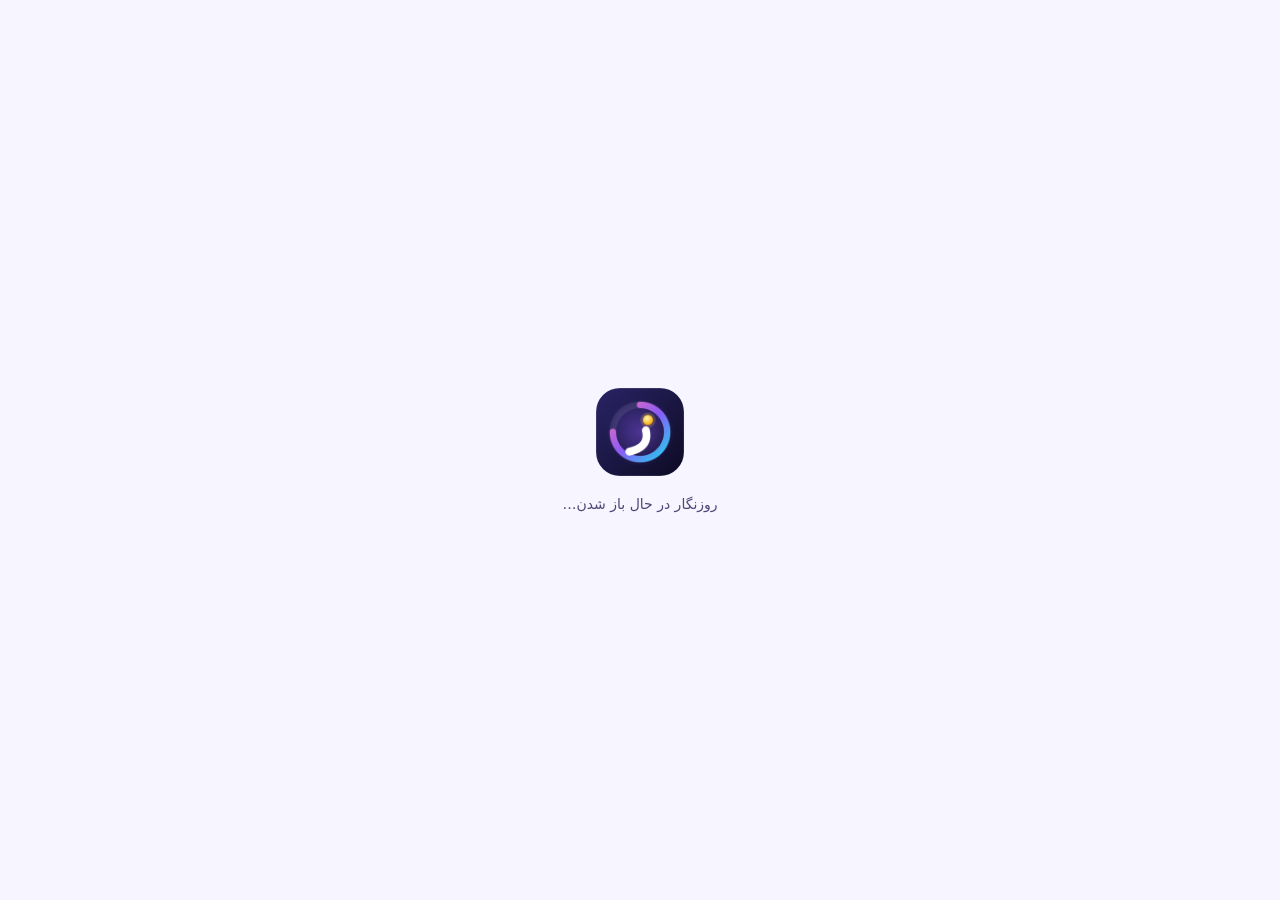
==== app.html @ 9fdbf23a "v4.4.1 hide Google banner: installed app shows Ruznegar embedded (Chromium), frame guard" ====
<!DOCTYPE html>
<html lang="fa" dir="rtl">
<head>
  <meta charset="utf-8">
  <meta name="viewport" content="width=device-width, initial-scale=1, viewport-fit=cover">
  <title>روزنگار</title>
  <meta name="theme-color" content="#f7f5ff" id="tc">
  <link rel="manifest" href="manifest.webmanifest">
  <link rel="icon" type="image/png" href="favicon.png">
  <link rel="apple-touch-icon" href="apple-touch-icon.png">
  <meta name="apple-mobile-web-app-capable" content="yes">
  <meta name="apple-mobile-web-app-title" content="روزنگار">
  <script src="config.js"></script>
  <style>
    html, body { margin: 0; height: 100%; background: #f7f5ff; overflow: hidden; }
    #app { position: fixed; inset: 0; width: 100%; height: 100%; border: 0; display: block; background: transparent; }
    #wait { position: fixed; inset: 0; display: grid; place-items: center; background: #f7f5ff; transition: opacity .35s; font-family: Vazirmatn, system-ui, sans-serif; color: #4c4775; text-align: center; }
    #wait img { width: 88px; height: 88px; border-radius: 24px; animation: p 1.4s ease-in-out infinite; }
    #wait p { font-size: 14px; margin: 16px 0 0; }
    #wait a { display: none; margin-top: 14px; color: #7c3aed; font-weight: 700; text-decoration: none; font-size: 14px; }
    #wait.slow a { display: inline-block; }
    @keyframes p { 50% { transform: scale(.94); opacity: .8; } }
  </style>
</head>
<body>
  <iframe id="app" title="روزنگار" allow="clipboard-read; clipboard-write; fullscreen; web-share"></iframe>
  <div id="wait"><div><img src="icon-192.png" alt=""><p>روزنگار در حال باز شدن…</p><a id="direct" href="#">باز کردن مستقیم</a></div></div>
  <script>
    /*
     * روزنگار داخل این صفحه (بدون نوار هشدار گوگل) نمایش داده می‌شود.
     * اگر تا چند ثانیه اپ خبر «آماده» نداد (مثلاً ورود گوگل در این مرورگر نیست)، مستقیم به نشانی اصلی می‌رویم.
     */
    (function () {
      var direct = RZ.app + (RZ.app.indexOf('?') < 0 ? '?' : '&') + 'src=pwa';
      var ua = navigator.userAgent || '';
      var isIOS = /iPhone|iPad|iPod/.test(ua) || (navigator.platform === 'MacIntel' && navigator.maxTouchPoints > 1);
      // Safari و Firefox کوکی‌های گوگل را داخل قاب نمی‌فرستند؛ فقط در مرورگرهای Chromium داخل قاب باز کن
      var chromium = !isIOS && (!!window.chrome || /Chrome|Chromium|Edg|SamsungBrowser/.test(ua)) && !/Firefox|FxiOS/.test(ua);
      if (!chromium) { location.replace(direct); return; }
      var ready = false, wait = document.getElementById('wait');
      document.getElementById('direct').href = direct;
      window.addEventListener('message', function (e) {
        if (!/^https:\/\/[a-z0-9-]+-script\.googleusercontent\.com$|^https:\/\/script\.google\.com$/.test(e.origin)) return;
        var d = e.data || {};
        if (d.rz === 'ready' && !ready) { ready = true; wait.style.opacity = 0; setTimeout(function () { wait.style.display = 'none'; }, 400); }
        if (d.rz === 'theme' && /^#[0-9a-f]{6}$/i.test(d.bg || '')) { document.getElementById('tc').content = d.bg; document.body.style.background = d.bg; }
      });
      setTimeout(function () { if (!ready) wait.className = 'slow'; }, 7000);
      setTimeout(function () { if (!ready) location.replace(direct); }, 20000);
      document.getElementById('app').src = direct;
    })();
  </script>
</body>
</html>
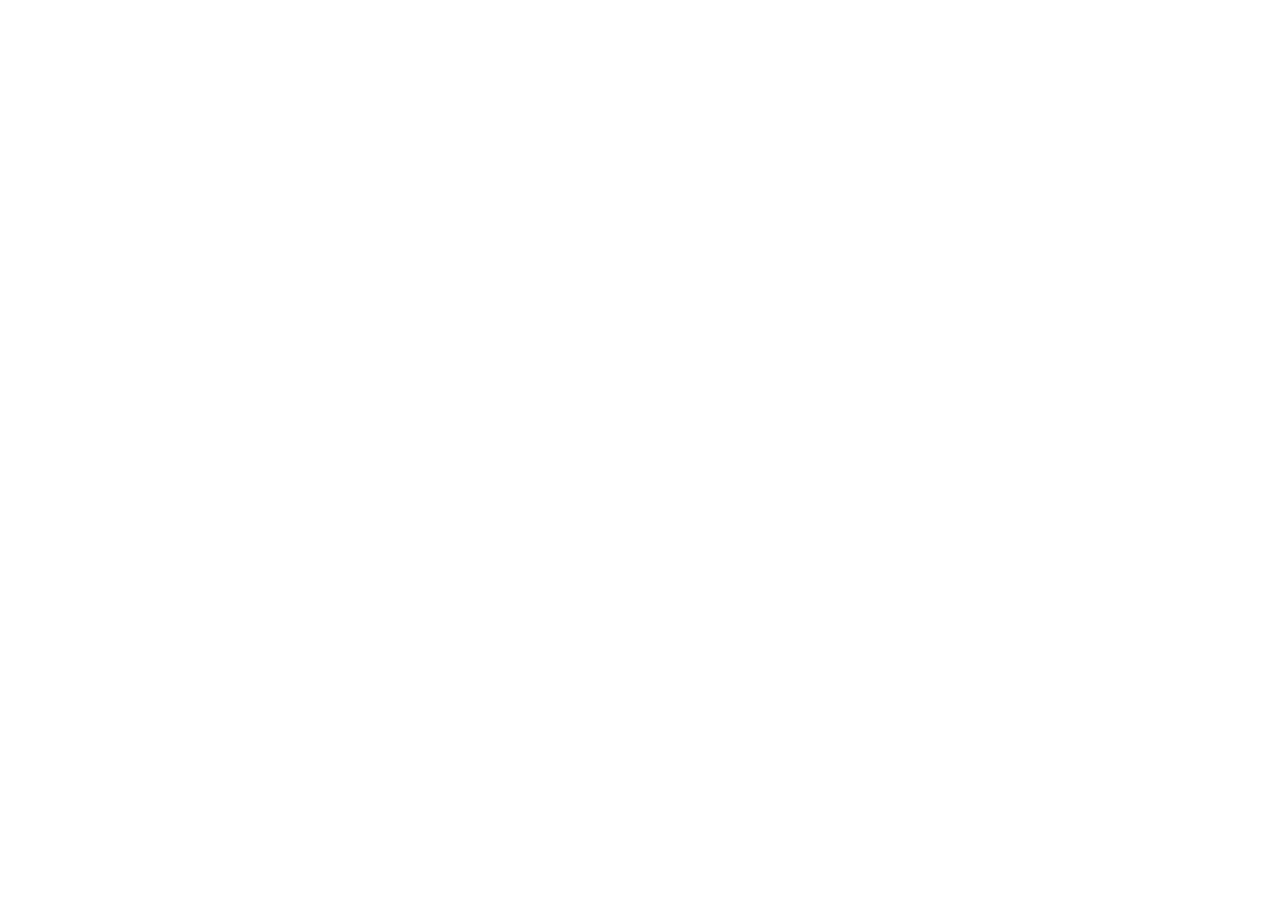
==== commit ac982612: "v4.4.4 revert embedding: installed app opens app directly again (Google banner shown)" ====
--- a/app.html
+++ b/app.html
@@ -2,53 +2,17 @@
 <html lang="fa" dir="rtl">
 <head>
   <meta charset="utf-8">
-  <meta name="viewport" content="width=device-width, initial-scale=1, viewport-fit=cover">
+  <meta name="viewport" content="width=device-width, initial-scale=1">
   <title>روزنگار</title>
-  <meta name="theme-color" content="#f7f5ff" id="tc">
+  <meta name="theme-color" content="#f7f5ff">
   <link rel="manifest" href="manifest.webmanifest">
-  <link rel="icon" type="image/png" href="favicon.png">
-  <link rel="apple-touch-icon" href="apple-touch-icon.png">
-  <meta name="apple-mobile-web-app-capable" content="yes">
-  <meta name="apple-mobile-web-app-title" content="روزنگار">
   <script src="config.js"></script>
-  <style>
-    html, body { margin: 0; height: 100%; background: #f7f5ff; overflow: hidden; }
-    #app { position: fixed; inset: 0; width: 100%; height: 100%; border: 0; display: block; background: transparent; }
-    #wait { position: fixed; inset: 0; display: grid; place-items: center; background: #f7f5ff; transition: opacity .35s; font-family: Vazirmatn, system-ui, sans-serif; color: #4c4775; text-align: center; }
-    #wait img { width: 88px; height: 88px; border-radius: 24px; animation: p 1.4s ease-in-out infinite; }
-    #wait p { font-size: 14px; margin: 16px 0 0; }
-    #wait a { display: none; margin-top: 14px; color: #7c3aed; font-weight: 700; text-decoration: none; font-size: 14px; }
-    #wait.slow a { display: inline-block; }
-    @keyframes p { 50% { transform: scale(.94); opacity: .8; } }
-  </style>
+  <style>html, body { margin: 0; height: 100%; background: #f7f5ff; }</style>
 </head>
 <body>
-  <iframe id="app" title="روزنگار" allow="clipboard-read; clipboard-write; fullscreen; web-share"></iframe>
-  <div id="wait"><div><img src="icon-192.png" alt=""><p>روزنگار در حال باز شدن…</p><a id="direct" href="#">باز کردن مستقیم</a></div></div>
   <script>
-    /*
-     * روزنگار داخل این صفحه (بدون نوار هشدار گوگل) نمایش داده می‌شود.
-     * اگر تا چند ثانیه اپ خبر «آماده» نداد (مثلاً ورود گوگل در این مرورگر نیست)، مستقیم به نشانی اصلی می‌رویم.
-     */
-    (function () {
-      var direct = RZ.app + (RZ.app.indexOf('?') < 0 ? '?' : '&') + 'src=pwa';
-      var ua = navigator.userAgent || '';
-      var isIOS = /iPhone|iPad|iPod/.test(ua) || (navigator.platform === 'MacIntel' && navigator.maxTouchPoints > 1);
-      // Safari و Firefox کوکی‌های گوگل را داخل قاب نمی‌فرستند؛ فقط در مرورگرهای Chromium داخل قاب باز کن
-      var chromium = !isIOS && (!!window.chrome || /Chrome|Chromium|Edg|SamsungBrowser/.test(ua)) && !/Firefox|FxiOS/.test(ua);
-      if (!chromium) { location.replace(direct); return; }
-      var ready = false, wait = document.getElementById('wait');
-      document.getElementById('direct').href = direct;
-      window.addEventListener('message', function (e) {
-        if (!/^https:\/\/[a-z0-9-]+-script\.googleusercontent\.com$|^https:\/\/script\.google\.com$/.test(e.origin)) return;
-        var d = e.data || {};
-        if (d.rz === 'ready' && !ready) { ready = true; wait.style.opacity = 0; setTimeout(function () { wait.style.display = 'none'; }, 400); }
-        if (d.rz === 'theme' && /^#[0-9a-f]{6}$/i.test(d.bg || '')) { document.getElementById('tc').content = d.bg; document.body.style.background = d.bg; }
-      });
-      setTimeout(function () { if (!ready) wait.className = 'slow'; }, 7000);
-      setTimeout(function () { if (!ready) location.replace(direct); }, 20000);
-      document.getElementById('app').src = direct;
-    })();
+    /* اپ نصب‌شده مستقیم به نشانی اصلی روزنگار می‌رود */
+    location.replace(RZ.app + (RZ.app.indexOf('?') < 0 ? '?' : '&') + 'src=pwa');
   </script>
 </body>
 </html>
